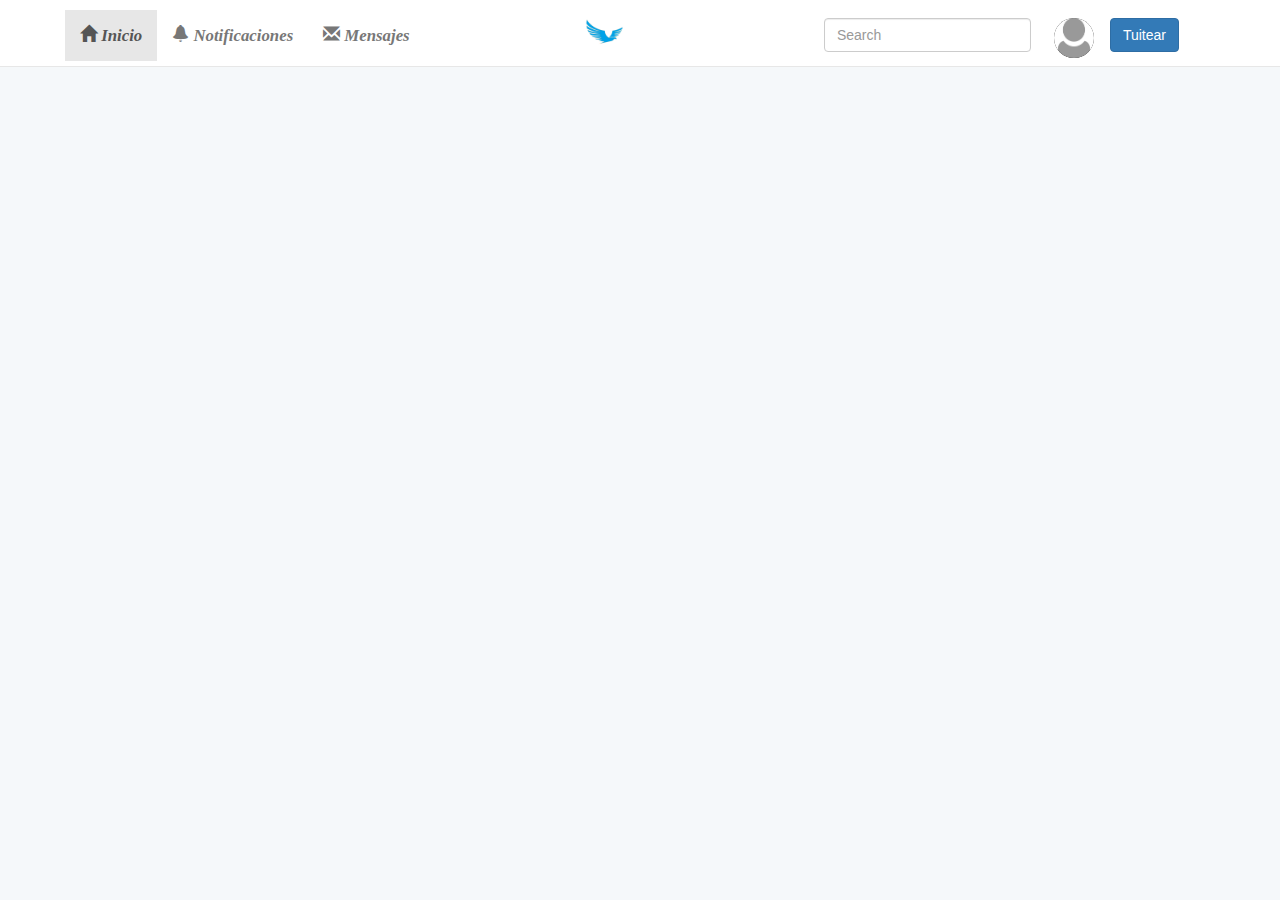
==== index.html @ c17eaf20 "Inicio" ====
<!DOCTYPE html>
<html lang="en">
  <head>
    <meta charset="utf-8">
    <meta http-equiv="X-UA-Compatible" content="IE=edge">
    <!-- The above 2 meta tags *must* come first in the head; any other head content must come *after* these tags -->
    <meta name="description" content="">
    <meta name="author" content="">

    <!-- Note there is no responsive meta tag here -->

    <link rel="icon" href="../../favicon.ico">

    <title>Tuitaa</title>

    <!-- Bootstrap core CSS -->
    <link href="css/bootstrap.min.css" rel="stylesheet">

    <!-- IE10 viewport hack for Surface/desktop Windows 8 bug -->
    <link href="css/ie10-viewport-bug-workaround.css" rel="stylesheet">

    <!-- Custom styles for this template -->
    <link href="non-responsive.css" rel="stylesheet">

    <!-- Just for debugging purposes. Don't actually copy these 2 lines! -->
    <!--[if lt IE 9]><script src="../../assets/js/ie8-responsive-file-warning.js"></script><![endif]-->
    <script src="js/ie-emulation-modes-warning.js"></script>

    <!-- HTML5 shim and Respond.js for IE8 support of HTML5 elements and media queries -->
    <!--[if lt IE 9]>
      <script src="https://oss.maxcdn.com/html5shiv/3.7.3/html5shiv.min.js"></script>
      <script src="https://oss.maxcdn.com/respond/1.4.2/respond.min.js"></script>
    <![endif]-->
  </head>

  <body style="background-color: #f5f8fa">

    <!-- Fixed navbar -->
    <nav class="navbar navbar-default navbar-fixed-top" style="background-color: white">
      <div class="container" style="margin-right: 50px;margin-left: 50px;width: 90%;">
       
        <!-- Note that the .navbar-collapse and .collapse classes have been removed from the #navbar -->
        <div id="navbar">
          <ul class="nav navbar-nav">
            <li class="active"><a href="#" style="font: oblique bold 120% cursive;"><span class="glyphicon glyphicon-home" aria-hidden="true"></span> Inicio</a></li>
            <li><a href="#about" style="font: oblique bold 120% cursive;"><span class="glyphicon glyphicon-bell" aria-hidden="true"></span> Notificaciones</a></li>
            <li><a href="#contact" style="font: oblique bold 120% cursive;"><span class="glyphicon glyphicon-envelope" aria-hidden="true"></span> Mensajes</a></li>
          </ul>
          <ul>
            <img src="logo.png" style="background-color: black; float: left; width: 40px;height: 40px;margin: 8px;    margin-left: 160px;" class="img-responsive">
          </ul>
          
          <ul class="nav navbar-nav navbar-right">
            <form class="navbar-form" style="float: left;">
            <div class="form-group">
              <input type="text" class="form-control" placeholder="Search">
            </div>
            
          </form>
          <img src="1.png" style="background-color: black; float: left; width: 40px;height: 40px;margin: 8px;" class="img-responsive img-circle">
          <button type="button" class="btn btn-primary" style="margin: 8px; float: left">Tuitear</button>
          </ul>
        </div><!--/.nav-collapse -->
      </div>
    </nav>

    <div class="container">

     

    </div> <!-- /container -->


    <!-- Bootstrap core JavaScript
    ================================================== -->
    <!-- Placed at the end of the document so the pages load faster -->
    <script src="https://ajax.googleapis.com/ajax/libs/jquery/1.12.4/jquery.min.js"></script>
    <script>window.jQuery || document.write('<script src="js/vendor/jquery.min.js"><\/script>')</script>
    <script src="js/bootstrap.min.js"></script>
    <!-- IE10 viewport hack for Surface/desktop Windows 8 bug -->
    <script src="js/ie10-viewport-bug-workaround.js"></script>
  </body>
</html>
---- css/ie10-viewport-bug-workaround.css ----
/*!
 * IE10 viewport hack for Surface/desktop Windows 8 bug
 * Copyright 2014-2015 Twitter, Inc.
 * Licensed under MIT (https://github.com/twbs/bootstrap/blob/master/LICENSE)
 */

/*
 * See the Getting Started docs for more information:
 * http://getbootstrap.com/getting-started/#support-ie10-width
 */
@-ms-viewport     { width: device-width; }
@-o-viewport      { width: device-width; }
@viewport         { width: device-width; }
---- non-responsive.css ----
/* Template-specific stuff
 *
 * Customizations just for the template; these are not necessary for anything
 * with disabling the responsiveness.
 */

/* Account for fixed navbar */
body {
  padding-top: 70px;
  padding-bottom: 30px;
}

body,
.navbar-fixed-top,
.navbar-fixed-bottom {
  min-width: 970px;
}

/* Don't let the lead text change font-size. */
.lead {
  font-size: 16px;
}

/* Finesse the page header spacing */
.page-header {
  margin-bottom: 30px;
}
.page-header .lead {
  margin-bottom: 10px;
}


/* Non-responsive overrides
 *
 * Utilize the following CSS to disable the responsive-ness of the container,
 * grid system, and navbar.
 */

/* Reset the container */
.container {
  width: 970px;
  max-width: none !important;
}

/* Demonstrate the grids */
.col-xs-4 {
  padding-top: 15px;
  padding-bottom: 15px;
  background-color: #eee;
  background-color: rgba(86,61,124,.15);
  border: 1px solid #ddd;
  border: 1px solid rgba(86,61,124,.2);
}

.container .navbar-header,
.container .navbar-collapse {
  margin-right: 0;
  margin-left: 0;
}

/* Always float the navbar header */
.navbar-header {
  float: left;
}

/* Undo the collapsing navbar */
.navbar-collapse {
  display: block !important;
  height: auto !important;
  padding-bottom: 0;
  overflow: visible !important;
  visibility: visible !important;
}

.navbar-toggle {
  display: none;
}
.navbar-collapse {
  border-top: 0;
}

.navbar-brand {
  margin-left: -15px;
}

/* Always apply the floated nav */
.navbar-nav {
  float: left;
  margin: 0;
}
.navbar-nav > li {
  float: left;
}
.navbar-nav > li > a {
  padding: 15px;
}

/* Redeclare since we override the float above */
.navbar-nav.navbar-right {
  float: right;
}

/* Undo custom dropdowns */
.navbar .navbar-nav .open .dropdown-menu {
  position: absolute;
  float: left;
  background-color: #fff;
  border: 1px solid #ccc;
  border: 1px solid rgba(0, 0, 0, .15);
  border-width: 0 1px 1px;
  border-radius: 0 0 4px 4px;
  -webkit-box-shadow: 0 6px 12px rgba(0, 0, 0, .175);
          box-shadow: 0 6px 12px rgba(0, 0, 0, .175);
}
.navbar-default .navbar-nav .open .dropdown-menu > li > a {
  color: #333;
}
.navbar .navbar-nav .open .dropdown-menu > li > a:hover,
.navbar .navbar-nav .open .dropdown-menu > li > a:focus,
.navbar .navbar-nav .open .dropdown-menu > .active > a,
.navbar .navbar-nav .open .dropdown-menu > .active > a:hover,
.navbar .navbar-nav .open .dropdown-menu > .active > a:focus {
  color: #fff !important;
  background-color: #428bca !important;
}
.navbar .navbar-nav .open .dropdown-menu > .disabled > a,
.navbar .navbar-nav .open .dropdown-menu > .disabled > a:hover,
.navbar .navbar-nav .open .dropdown-menu > .disabled > a:focus {
  color: #999 !important;
  background-color: transparent !important;
}

/* Undo form expansion */
.navbar-form {
  float: left;
  width: auto;
  padding-top: 0;
  padding-bottom: 0;
  margin-right: 0;
  margin-left: 0;
  border: 0;
  -webkit-box-shadow: none;
          box-shadow: none;
}

/* Copy-pasted from forms.less since we mixin the .form-inline styles. */
.navbar-form .form-group {
  display: inline-block;
  margin-bottom: 0;
  vertical-align: middle;
}

.navbar-form .form-control {
  display: inline-block;
  width: auto;
  vertical-align: middle;
}

.navbar-form .form-control-static {
  display: inline-block;
}

.navbar-form .input-group {
  display: inline-table;
  vertical-align: middle;
}

.navbar-form .input-group .input-group-addon,
.navbar-form .input-group .input-group-btn,
.navbar-form .input-group .form-control {
  width: auto;
}

.navbar-form .input-group > .form-control {
  width: 100%;
}

.navbar-form .control-label {
  margin-bottom: 0;
  vertical-align: middle;
}

.navbar-form .radio,
.navbar-form .checkbox {
  display: inline-block;
  margin-top: 0;
  margin-bottom: 0;
  vertical-align: middle;
}

.navbar-form .radio label,
.navbar-form .checkbox label {
  padding-left: 0;
}

.navbar-form .radio input[type="radio"],
.navbar-form .checkbox input[type="checkbox"] {
  position: relative;
  margin-left: 0;
}

.navbar-form .has-feedback .form-control-feedback {
  top: 0;
}

/* Undo inline form compaction on small screens */
.form-inline .form-group {
  display: inline-block;
  margin-bottom: 0;
  vertical-align: middle;
}

.form-inline .form-control {
  display: inline-block;
  width: auto;
  vertical-align: middle;
}

.form-inline .form-control-static {
  display: inline-block;
}

.form-inline .input-group {
  display: inline-table;
  vertical-align: middle;
}
.form-inline .input-group .input-group-addon,
.form-inline .input-group .input-group-btn,
.form-inline .input-group .form-control {
  width: auto;
}

.form-inline .input-group > .form-control {
  width: 100%;
}

.form-inline .control-label {
  margin-bottom: 0;
  vertical-align: middle;
}

.form-inline .radio,
.form-inline .checkbox {
  display: inline-block;
  margin-top: 0;
  margin-bottom: 0;
  vertical-align: middle;
}
.form-inline .radio label,
.form-inline .checkbox label {
  padding-left: 0;
}

.form-inline .radio input[type="radio"],
.form-inline .checkbox input[type="checkbox"] {
  position: relative;
  margin-left: 0;
}

.form-inline .has-feedback .form-control-feedback {
  top: 0;
}
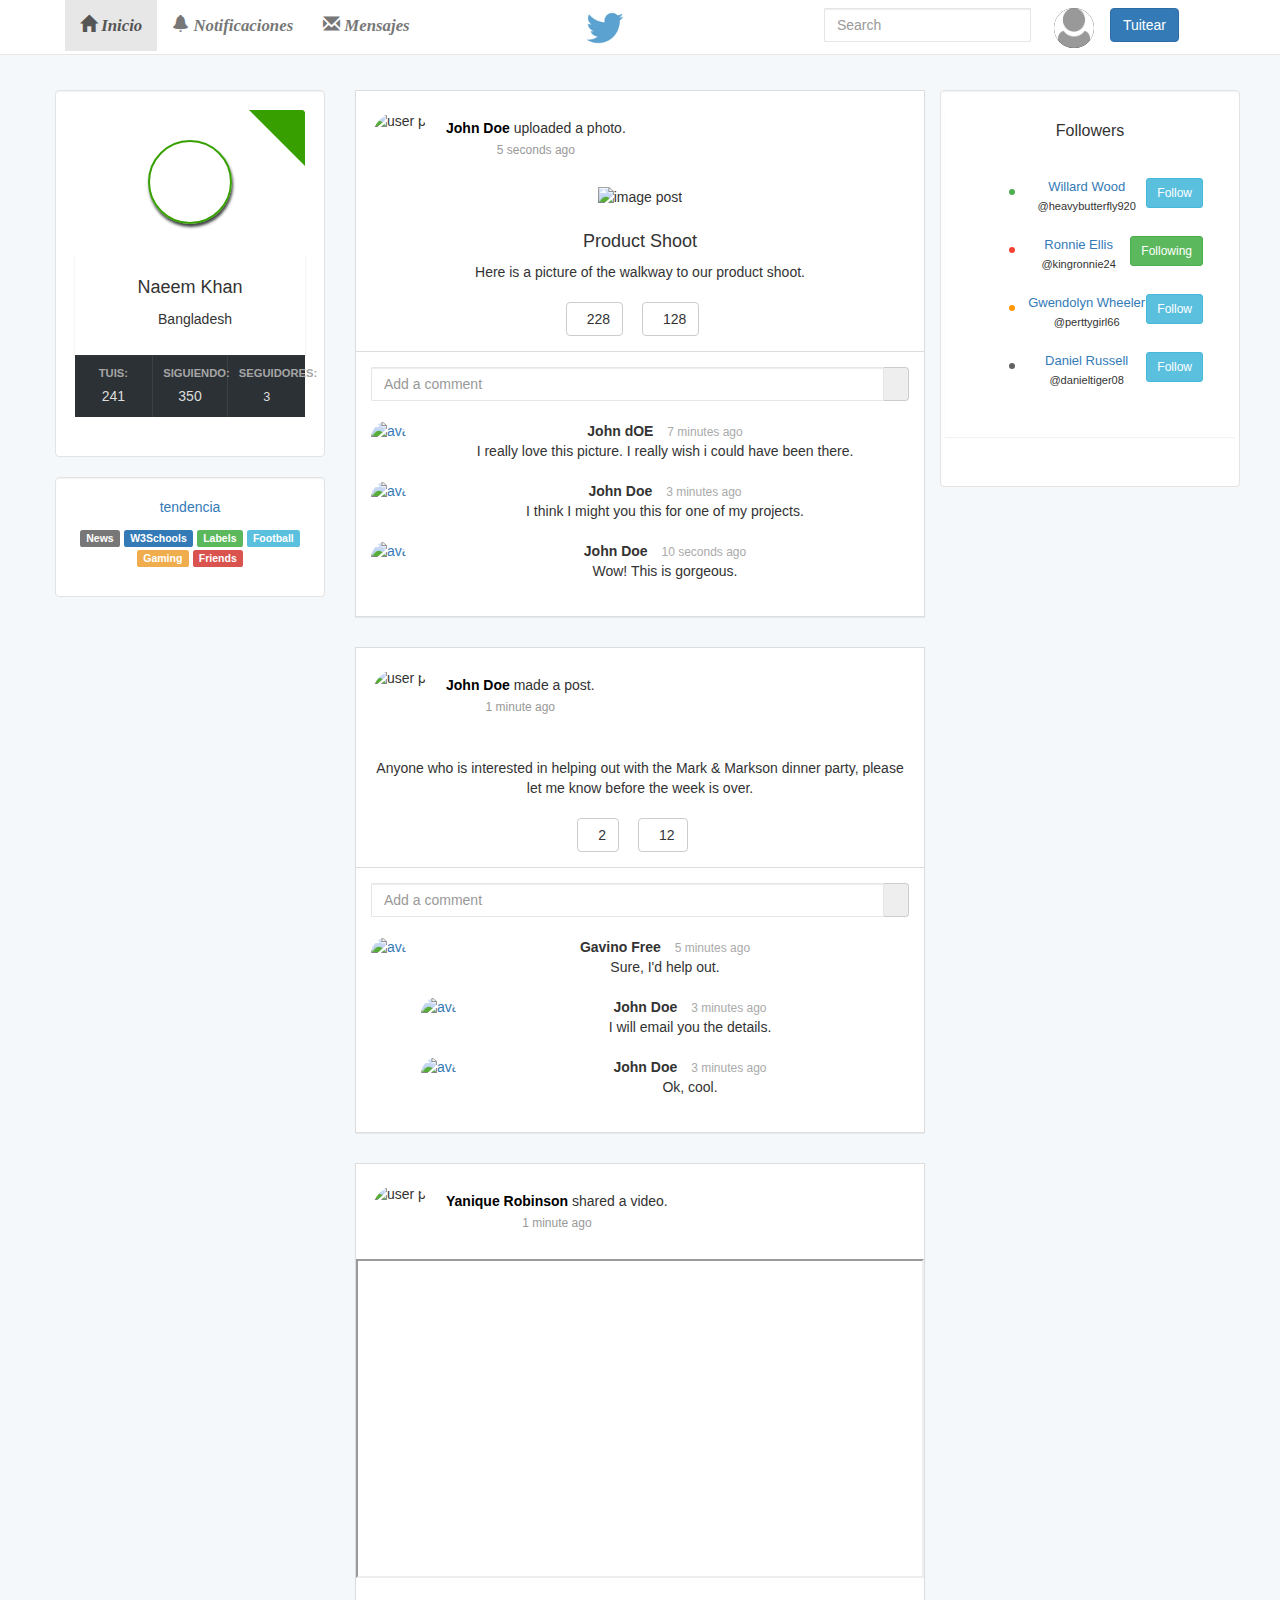
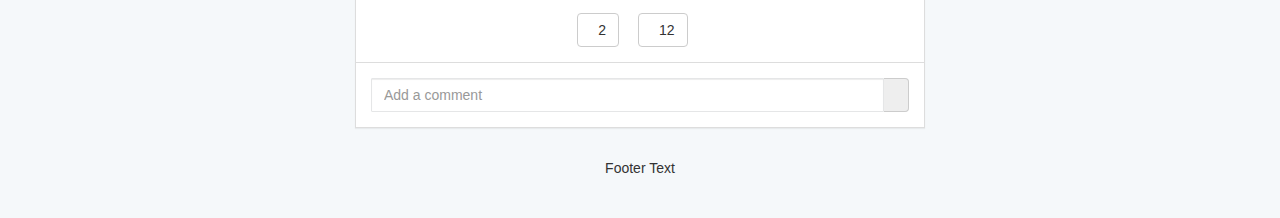
==== commit 1633f78b: "actualizacion" ====
--- a/index.html
+++ b/index.html
@@ -9,12 +9,12 @@
 
     <!-- Note there is no responsive meta tag here -->
 
-    <link rel="icon" href="../../favicon.ico">
+    <link rel="icon" href="logo.png">
 
     <title>Tuitaa</title>
 
     <!-- Bootstrap core CSS -->
-    <link href="css/bootstrap.min.css" rel="stylesheet">
+    <link href="css/bootstrap.css" rel="stylesheet">
 
     <!-- IE10 viewport hack for Surface/desktop Windows 8 bug -->
     <link href="css/ie10-viewport-bug-workaround.css" rel="stylesheet">
@@ -25,6 +25,39 @@
     <!-- Just for debugging purposes. Don't actually copy these 2 lines! -->
     <!--[if lt IE 9]><script src="../../assets/js/ie8-responsive-file-warning.js"></script><![endif]-->
     <script src="js/ie-emulation-modes-warning.js"></script>
+  <style type="text/css">
+          #contenedor {
+      }
+      #cabecera {
+      }
+      #menu {
+        float: left;
+        width: 25%;
+        margin: 10px;
+        background-color: white;
+      }
+      #contenido {
+        float: left;
+        width: 73%;
+      }
+      #contenido #principal {
+        float: left;
+        width: 65%;
+        margin: 10px;
+        background-color: white;
+      }
+      #contenido #secundario {
+        float: left;
+         width: 30%;
+         margin: 10px;
+         background-color: white;
+      }
+       
+      #pie {
+        clear: both;
+        background-color: white;
+      }
+  </style>
 
     <!-- HTML5 shim and Respond.js for IE8 support of HTML5 elements and media queries -->
     <!--[if lt IE 9]>
@@ -36,17 +69,17 @@
   <body style="background-color: #f5f8fa">
 
     <!-- Fixed navbar -->
-    <nav class="navbar navbar-default navbar-fixed-top" style="background-color: white">
+    <nav class="navbar navbar-default navbar-fixed-top" style="background-color: white;height: 55px;">
       <div class="container" style="margin-right: 50px;margin-left: 50px;width: 90%;">
        
         <!-- Note that the .navbar-collapse and .collapse classes have been removed from the #navbar -->
         <div id="navbar">
-          <ul class="nav navbar-nav">
+          <ul class="nav navbar-nav" >
             <li class="active"><a href="#" style="font: oblique bold 120% cursive;"><span class="glyphicon glyphicon-home" aria-hidden="true"></span> Inicio</a></li>
             <li><a href="#about" style="font: oblique bold 120% cursive;"><span class="glyphicon glyphicon-bell" aria-hidden="true"></span> Notificaciones</a></li>
             <li><a href="#contact" style="font: oblique bold 120% cursive;"><span class="glyphicon glyphicon-envelope" aria-hidden="true"></span> Mensajes</a></li>
           </ul>
-          <ul>
+          <ul style="margin-bottom: 0px;">
             <img src="logo.png" style="background-color: black; float: left; width: 40px;height: 40px;margin: 8px;    margin-left: 160px;" class="img-responsive">
           </ul>
           
@@ -64,11 +97,347 @@
       </div>
     </nav>
 
-    <div class="container">
-
+   <div class="container text-center" style="width: 1200px;">    
+  <div class="row">
+    <div class="col-sm-3 ">
+      <div class="well">
+      <div class="card">
+            <div class="card-header">
+                <div class="card-header-menu">
+                    <i class="fa fa-bars"></i>
+                </div>
+                <div class="card-header-headshot"></div>
+            </div>
+            <div class="card-content">
+                <div class="card-content-member">
+                    <h4 class="m-t-0">Naeem Khan</h4>
+                    <p class="m-0"><i class="pe-7s-map-marker"></i>Bangladesh</p>
+                </div>
+                <div >
+                <div class="card-footer-stats" style="display: -webkit-box;">
+                    <div>
+                        <p>Tuis:</p><i class="fa fa-users"></i><span>241</span>
+                    </div>
+                    <div>
+                        <p>Siguiendo:</p><i class="fa fa-coffee"></i><span>350</span>
+                    </div>
+                    <div>
+                        <p>Seguidores:</p><span class="stats-small">3</span>
+                    </div>
+                </div>
+                
+            </div>
+            </div>
+            
+        </div>
+      </div>
+        
+      <div class="well">
+        <p><a href="#">tendencia</a></p>
+        <p>
+          <span class="label label-default">News</span>
+          <span class="label label-primary">W3Schools</span>
+          <span class="label label-success">Labels</span>
+          <span class="label label-info">Football</span>
+          <span class="label label-warning">Gaming</span>
+          <span class="label label-danger">Friends</span>
+        </p>
+      </div>
+    </div>
+    <div class="col-sm-7" style="width: 50%;">
+    
+      
+        
+        <div class="row">
+            
+            <div class="col-sm-12">
+                <div class="panel panel-white post">
+                    <div class="post-heading">
+                        <div class="pull-left image">
+                            <img src="https://bootdey.com/img/Content/avatar/avatar1.png" class="img-circle avatar" alt="user profile image">
+                        </div>
+                        <div class="pull-left meta">
+                            <div class="title h5">
+                                <a href="#"><b>John Doe</b></a>
+                                uploaded a photo.
+                            </div>
+                            <h6 class="text-muted time">5 seconds ago</h6>
+                        </div>
+                    </div>
+                    <div class="post-image">
+                        <img src=""><img src="https://lorempixel.com/400/200/nature/5" class="image" alt="image post">
+                    </div>
+                    <div class="post-description">
+                        <h4>Product Shoot</h4>
+                        <p>Here is a picture of the walkway to our product shoot.</p>
+                        <div class="stats">
+                            <a href="javascript:void(0);" class="btn btn-default stat-item">
+                                <i class="fa fa-thumbs-up icon"></i>228
+                            </a>
+                            <a href="javascript:void(0);" class="btn btn-default stat-item">
+                                <i class="fa fa-share icon"></i>128
+                            </a>
+                        </div>
+                    </div>
+                    <div class="post-footer">
+                        <div class="input-group"> 
+                            <input class="form-control" placeholder="Add a comment" type="text">
+                            <span class="input-group-addon">
+                                <a href="javascript:void(0);"><i class="fa fa-edit"></i></a>  
+                            </span>
+                        </div>
+                        <ul class="comments-list">
+                            <li class="comment">
+                                <a class="pull-left" href="javascript:void(0);">
+                                    <img class="avatar" src="https://bootdey.com/img/Content/avatar/avatar1.png" alt="avatar">
+                                </a>
+                                <div class="comment-body">
+                                    <div class="comment-heading">
+                                        <h4 class="user">John dOE</h4>
+                                        <h5 class="time">7 minutes ago</h5>
+                                    </div>
+                                    <p>I really love this picture. I really wish i could have been there.</p>
+                                </div>
+                            </li>
+                            <li class="comment">
+                                <a class="pull-left" href="javascript:void(0);">
+                                    <img class="avatar" src="https://bootdey.com/img/Content/avatar/avatar2.png" alt="avatar">
+                                </a>
+                                <div class="comment-body">
+                                    <div class="comment-heading">
+                                        <h4 class="user">John Doe</h4>
+                                        <h5 class="time">3 minutes ago</h5>
+                                    </div>
+                                    <p>I think I might you this for one of my projects.</p>
+                                </div>
+                            </li>
+                            <li class="comment">
+                                <a class="pull-left" href="javascript:void(0);">
+                                    <img class="avatar" src="https://bootdey.com/img/Content/avatar/avatar4.png" alt="avatar">
+                                </a>
+                                <div class="comment-body">
+                                    <div class="comment-heading">
+                                        <h4 class="user">John Doe</h4>
+                                        <h5 class="time">10 seconds ago</h5>
+                                    </div>
+                                    <p>Wow! This is gorgeous.</p>
+                                </div>
+                            </li>
+                        </ul>
+                    </div>
+                </div>
+            </div>
+            
+            <div class="col-sm-12">
+                <div class="panel panel-white post">
+                    <div class="post-heading">
+                        <div class="pull-left image">
+                            <img src="https://bootdey.com/img/Content/avatar/avatar1.png" class="img-circle avatar" alt="user profile image">
+                        </div>
+                        <div class="pull-left meta">
+                            <div class="title h5">
+                                <a href="#"><b>John Doe</b></a>
+                                made a post.
+                            </div>
+                            <h6 class="text-muted time">1 minute ago</h6>
+                        </div>
+                    </div> 
+                    <div class="post-description"> 
+                        <p>Anyone who is interested in helping out with the Mark &amp; Markson dinner party, please let me know before the week is over.</p>
+                        <div class="stats">
+                            <a href="javascript:void(0);" class="btn btn-default stat-item">
+                                <i class="fa fa-thumbs-up icon"></i>2
+                            </a>
+                            <a href="javascript:void(0);" class="btn btn-default stat-item">
+                                <i class="fa fa-share icon"></i>12
+                            </a>
+                        </div>
+                    </div>
+                    <div class="post-footer">
+                        <div class="input-group"> 
+                            <input class="form-control" placeholder="Add a comment" type="text">
+                            <span class="input-group-addon">
+                                <a href="javascript:void(0);"><i class="fa fa-edit"></i></a>  
+                            </span>
+                        </div>
+                        <ul class="comments-list">
+                            <li class="comment">
+                                <a class="pull-left" href="javascript:void(0);">
+                                    <img class="avatar" src="https://bootdey.com/img/Content/avatar/avatar3.png" alt="avatar">
+                                </a>
+                                <div class="comment-body">
+                                    <div class="comment-heading">
+                                        <h4 class="user">Gavino Free</h4>
+                                        <h5 class="time">5 minutes ago</h5>
+                                    </div>
+                                    <p>Sure, I'd help out.</p>
+                                </div>
+                                <ul class="comments-list">
+                                    <li class="comment">
+                                        <a class="pull-left" href="javascript:void(0);">
+                                            <img class="avatar" src="https://bootdey.com/img/Content/avatar/avatar4.png" alt="avatar">
+                                        </a>
+                                        <div class="comment-body">
+                                            <div class="comment-heading">
+                                                <h4 class="user">John Doe</h4>
+                                                <h5 class="time">3 minutes ago</h5>
+                                            </div>
+                                            <p>I will email you the details.</p>
+                                        </div>
+                                    </li> 
+                                    <li class="comment">
+                                        <a class="pull-left" href="javascript:void(0);">
+                                            <img class="avatar" src="https://bootdey.com/img/Content/avatar/avatar5.png" alt="avatar">
+                                        </a>
+                                        <div class="comment-body">
+                                            <div class="comment-heading">
+                                                <h4 class="user">John Doe</h4>
+                                                <h5 class="time">3 minutes ago</h5>
+                                            </div>
+                                            <p>Ok, cool.</p>
+                                        </div>
+                                    </li> 
+                                </ul>
+                            </li>
+                        </ul>
+                    </div>
+                </div>
+            </div>
+             
+            <div class="col-sm-12">
+                <div class="panel panel-white post">
+                    <div class="post-heading">
+                        <div class="pull-left image">
+                            <img src="https://bootdey.com/img/Content/avatar/avatar5.png" class="img-circle avatar" alt="user profile image">
+                        </div>
+                        <div class="pull-left meta">
+                            <div class="title h5">
+                                <a href="#"><b>Yanique Robinson</b></a>
+                                shared a video.
+                            </div>
+                            <h6 class="text-muted time">1 minute ago</h6>
+                        </div>
+                    </div> 
+                    <div class="post-video">
+                        <div class="fluid-width-video-wrapper" style="padding-top: 56.2%;"><iframe src="https://player.vimeo.com/video/98417189" id="fitvid369523"></iframe></div>
+                    </div>
+                    <div class="post-description">  
+                        <div class="stats">
+                            <a href="javascript:void(0);" class="btn btn-default stat-item">
+                                <i class="fa fa-thumbs-up icon"></i>2
+                            </a>
+                            <a href="javascript:void(0);" class="btn btn-default stat-item">
+                                <i class="fa fa-share icon"></i>12
+                            </a>
+                        </div>
+                    </div>
+                    <div class="post-footer">
+                        <div class="input-group"> 
+                            <input class="form-control" placeholder="Add a comment" type="text">
+                            <span class="input-group-addon">
+                                <a href="javascript:void(0);"><i class="fa fa-edit"></i></a> 
+                            </span>
+                        </div> 
+                    </div>
+                </div>
+            </div>
+            
+        </div>
+        
+    
      
-
-    </div> <!-- /container -->
+    </div>
+    <div class="col-sm-2 well" style="width: 300px;">
+      <div class="row bootstrap snippet">
+    
+      <div class="panel" id="followers">
+        <div class="panel-heading">
+          <h3 class="panel-title">
+            <i class="icon md-check" aria-hidden="true"></i> Followers
+          </h3>
+        </div>
+        <div class="panel-body">
+          <ul class="list-group list-group-dividered list-group-full">
+            <li class="list-group-item">
+              <div class="media">
+                <div class="media-left">
+                  <a class="avatar avatar-online" href="javascript:void(0)">
+                    <img src="https://bootdey.com/img/Content/avatar/avatar1.png" alt="">
+                    <i></i>
+                  </a>
+                </div>
+                <div class="media-body">
+                  <div class="pull-right">
+                    <button type="button" class="btn btn-info btn-sm waves-effect waves-light">Follow</button>
+                  </div>
+                  <div><a class="name" href="javascript:void(0)">Willard Wood</a></div>
+                  <small>@heavybutterfly920</small>
+                </div>
+              </div>
+            </li>
+            <li class="list-group-item">
+              <div class="media">
+                <div class="media-left">
+                  <a class="avatar avatar-away" href="javascript:void(0)">
+                    <img src="https://bootdey.com/img/Content/avatar/avatar1.png" alt="">
+                    <i></i>
+                  </a>
+                </div>
+                <div class="media-body">
+                  <div class="pull-right">
+                    <button type="button" class="btn btn-success btn-default btn-sm waves-effect waves-light"><i class="icon md-check" aria-hidden="true"></i>Following</button>
+                  </div>
+                  <div><a class="name" href="javascript:void(0)">Ronnie Ellis</a></div>
+                  <small>@kingronnie24</small>
+                </div>
+              </div>
+            </li>
+            <li class="list-group-item">
+              <div class="media">
+                <div class="media-left">
+                  <a class="avatar avatar-busy" href="javascript:void(0)">
+                    <img src="https://bootdey.com/img/Content/avatar/avatar1.png" alt="">
+                    <i></i>
+                  </a>
+                </div>
+                <div class="media-body">
+                  <div class="pull-right">
+                    <button type="button" class="btn btn-info btn-sm waves-effect waves-light">Follow</button>
+                  </div>
+                  <div><a class="name" href="javascript:void(0)">Gwendolyn Wheeler</a></div>
+                  <small>@perttygirl66</small>
+                </div>
+              </div>
+            </li>
+            <li class="list-group-item">
+              <div class="media">
+                <div class="media-left">
+                  <a class="avatar avatar-off" href="javascript:void(0)">
+                    <img src="https://bootdey.com/img/Content/avatar/avatar1.png" alt="">
+                    <i></i>
+                  </a>
+                </div>
+                <div class="media-body">
+                  <div class="pull-right">
+                    <button type="button" class="btn btn-info btn-sm waves-effect waves-light">Follow</button>
+                  </div>
+                  <div><a class="name" href="javascript:void(0)">Daniel Russell</a></div>
+                  <small>@danieltiger08</small>
+                </div>
+              </div>
+            </li>
+          </ul>
+        </div>
+      </div>
+    </div>
+
+    </div>
+  </div>
+</div>
+
+<footer class="container-fluid text-center">
+  <p>Footer Text</p>
+</footer><!-- /container -->
 
 
     <!-- Bootstrap core JavaScript
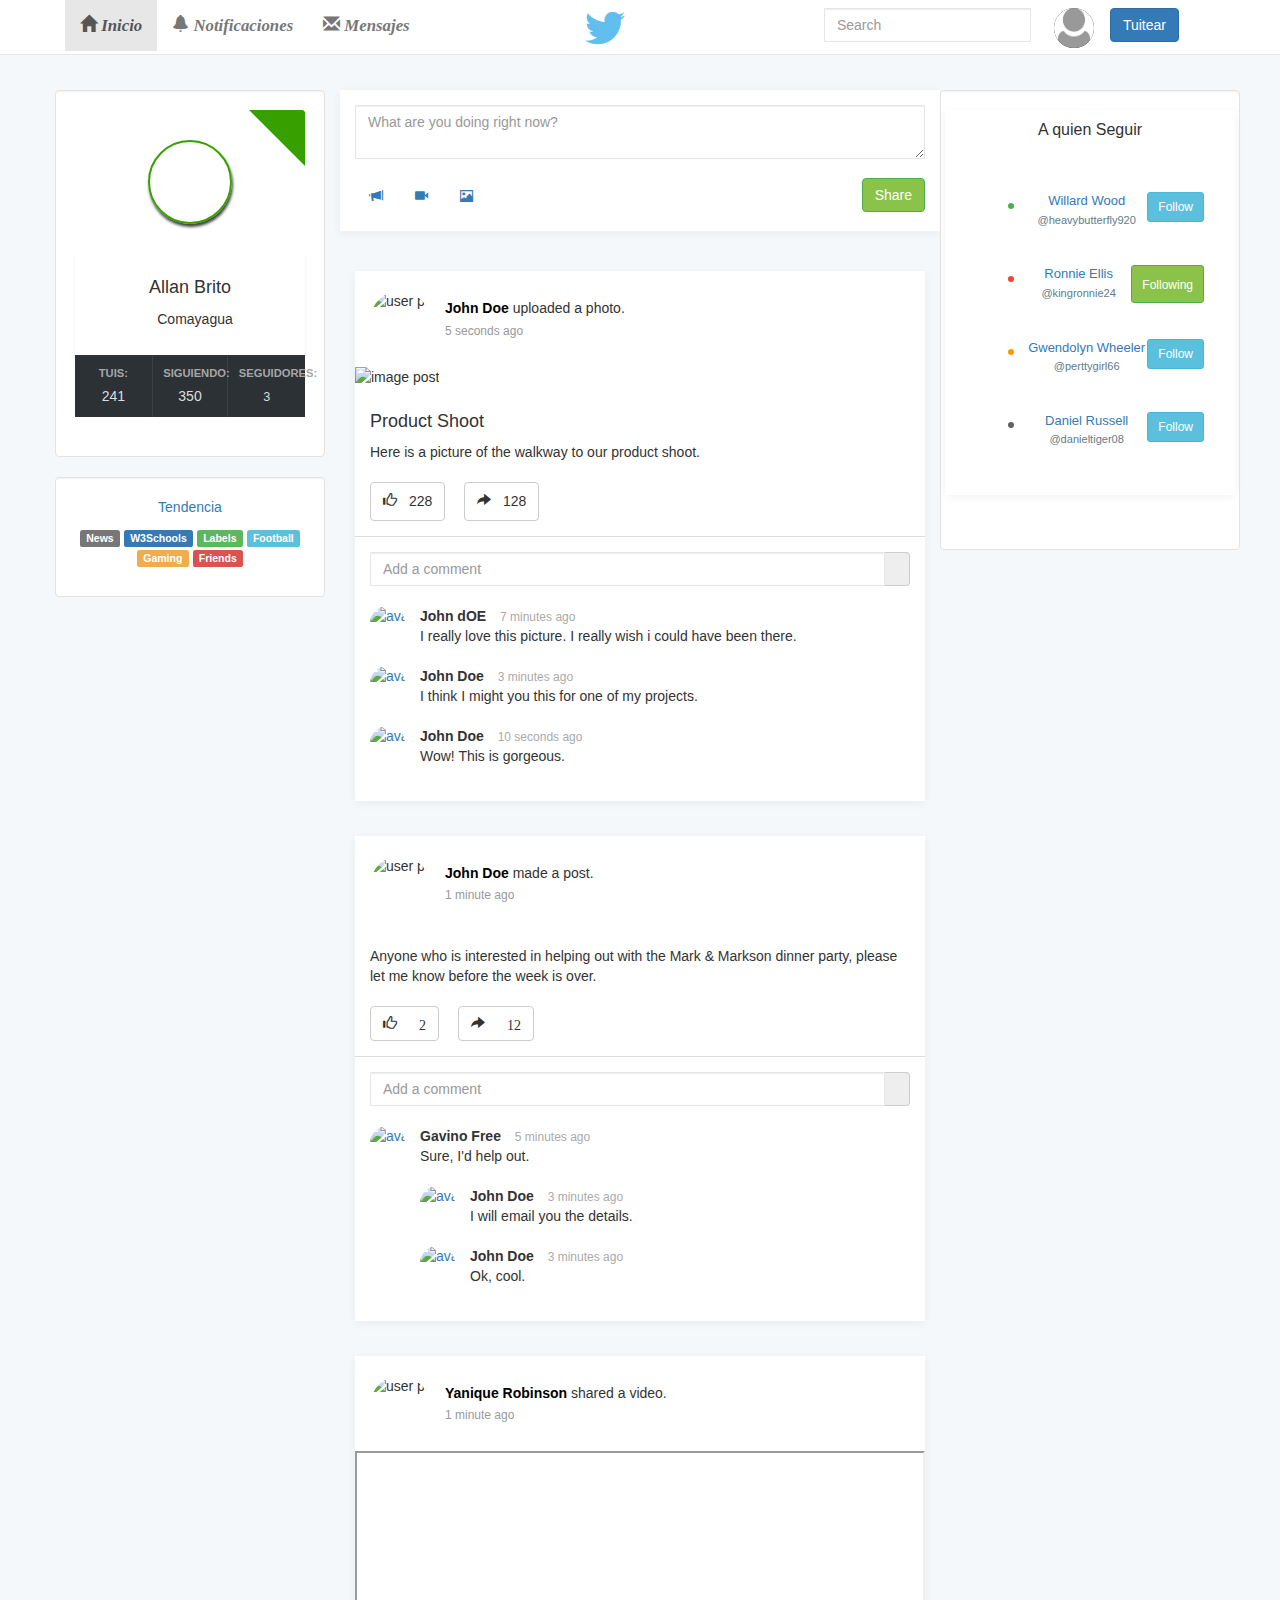
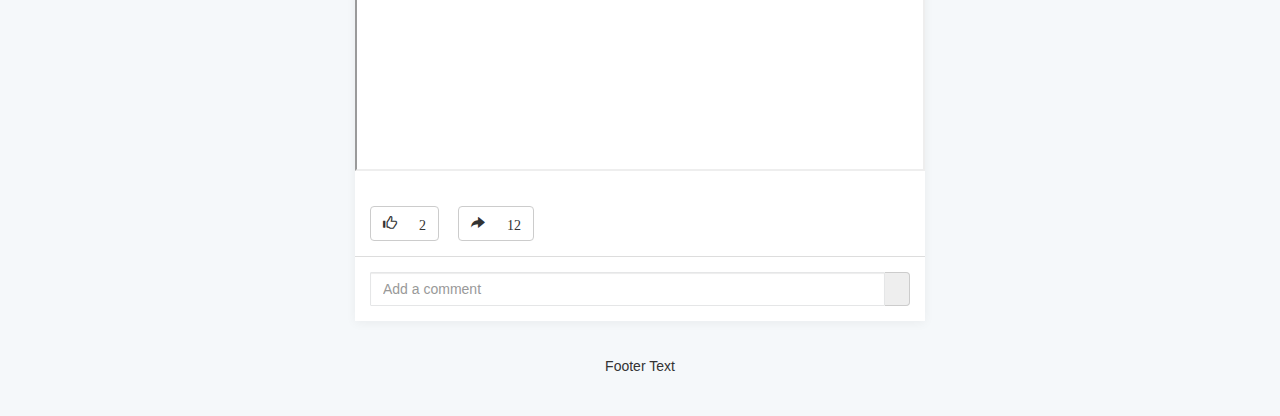
==== commit 6de4e32d: "actualizacion" ====
--- a/index.html
+++ b/index.html
@@ -80,7 +80,7 @@
             <li><a href="#contact" style="font: oblique bold 120% cursive;"><span class="glyphicon glyphicon-envelope" aria-hidden="true"></span> Mensajes</a></li>
           </ul>
           <ul style="margin-bottom: 0px;">
-            <img src="logo.png" style="background-color: black; float: left; width: 40px;height: 40px;margin: 8px;    margin-left: 160px;" class="img-responsive">
+            <img src="logo.png" style=" float: left; width: 40px;height: 40px;margin: 8px;    margin-left: 160px;" class="img-responsive">
           </ul>
           
           <ul class="nav navbar-nav navbar-right">
@@ -110,8 +110,8 @@
             </div>
             <div class="card-content">
                 <div class="card-content-member">
-                    <h4 class="m-t-0">Naeem Khan</h4>
-                    <p class="m-0"><i class="pe-7s-map-marker"></i>Bangladesh</p>
+                    <h4 class="m-t-0">Allan Brito</h4>
+                    <p class="m-0"><i class="pe-7s-map-marker"></i>Comayagua</p>
                 </div>
                 <div >
                 <div class="card-footer-stats" style="display: -webkit-box;">
@@ -133,7 +133,7 @@
       </div>
         
       <div class="well">
-        <p><a href="#">tendencia</a></p>
+        <p><a href="#">Tendencia</a></p>
         <p>
           <span class="label label-default">News</span>
           <span class="label label-primary">W3Schools</span>
@@ -149,8 +149,26 @@
       
         
         <div class="row">
+
+        <div class="panel panel-default">
+          <div class="panel-body">
+            <div class="status-upload nopaddingbtm">
+              <form>
+                <textarea class="form-control" placeholder="What are you doing right now?"></textarea>
+                <br>
+                <ul class="nav nav-pills pull-left ">
+                  <li><a title="" data-toggle="tooltip" data-placement="bottom" data-original-title="Audio"><i class="glyphicon glyphicon-bullhorn"></i></a></li>
+                  <li><a title="" data-toggle="tooltip" data-placement="bottom" data-original-title="Video"><i class=" glyphicon glyphicon-facetime-video"></i></a></li>
+                  <li><a title="" data-toggle="tooltip" data-placement="bottom" data-original-title="Picture"><i class="glyphicon glyphicon-picture"></i></a></li>
+                </ul>
+                <button type="submit" class="btn btn-success pull-right"> Share</button>
+              </form>
+            </div>
+            <!-- Status Upload  --> 
+          </div>
+        </div>
             
-            <div class="col-sm-12">
+            <div class="col-sm-12" style="text-align: left;">
                 <div class="panel panel-white post">
                     <div class="post-heading">
                         <div class="pull-left image">
@@ -171,10 +189,11 @@
                         <h4>Product Shoot</h4>
                         <p>Here is a picture of the walkway to our product shoot.</p>
                         <div class="stats">
+                            <a href="javascript:void(0);" class="btn btn-default stat-item"><span class="glyphicon glyphicon-thumbs-up" aria-hidden="true"></span>
+                                <i class="fa fa-thumbs-up icon"></i>228
+                            </a>
                             <a href="javascript:void(0);" class="btn btn-default stat-item">
-                                <i class="fa fa-thumbs-up icon"></i>228
-                            </a>
-                            <a href="javascript:void(0);" class="btn btn-default stat-item">
+                            <span class="glyphicon glyphicon-share-alt" aria-hidden="true"></span>
                                 <i class="fa fa-share icon"></i>128
                             </a>
                         </div>
@@ -228,7 +247,7 @@
                 </div>
             </div>
             
-            <div class="col-sm-12">
+            <div class="col-sm-12" style="text-align: left;">
                 <div class="panel panel-white post">
                     <div class="post-heading">
                         <div class="pull-left image">
@@ -245,10 +264,11 @@
                     <div class="post-description"> 
                         <p>Anyone who is interested in helping out with the Mark &amp; Markson dinner party, please let me know before the week is over.</p>
                         <div class="stats">
+                            <a href="javascript:void(0);" class="btn btn-default stat-item"><span class="glyphicon glyphicon-thumbs-up" aria-hidden="true">
+                                <i class="fa fa-thumbs-up icon"></i>2
+                            </a>
                             <a href="javascript:void(0);" class="btn btn-default stat-item">
-                                <i class="fa fa-thumbs-up icon"></i>2
-                            </a>
-                            <a href="javascript:void(0);" class="btn btn-default stat-item">
+                            <span class="glyphicon glyphicon-share-alt" aria-hidden="true">
                                 <i class="fa fa-share icon"></i>12
                             </a>
                         </div>
@@ -304,7 +324,7 @@
                 </div>
             </div>
              
-            <div class="col-sm-12">
+            <div class="col-sm-12" style="text-align: left;">
                 <div class="panel panel-white post">
                     <div class="post-heading">
                         <div class="pull-left image">
@@ -323,10 +343,10 @@
                     </div>
                     <div class="post-description">  
                         <div class="stats">
-                            <a href="javascript:void(0);" class="btn btn-default stat-item">
+                            <a href="javascript:void(0);" class="btn btn-default stat-item"><span class="glyphicon glyphicon-thumbs-up" aria-hidden="true">
                                 <i class="fa fa-thumbs-up icon"></i>2
                             </a>
-                            <a href="javascript:void(0);" class="btn btn-default stat-item">
+                            <a href="javascript:void(0);" class="btn btn-default stat-item"><span class="glyphicon glyphicon-share-alt" aria-hidden="true">
                                 <i class="fa fa-share icon"></i>12
                             </a>
                         </div>
@@ -353,7 +373,7 @@
       <div class="panel" id="followers">
         <div class="panel-heading">
           <h3 class="panel-title">
-            <i class="icon md-check" aria-hidden="true"></i> Followers
+            <i class="icon md-check" aria-hidden="true"></i>A quien Seguir
           </h3>
         </div>
         <div class="panel-body">
